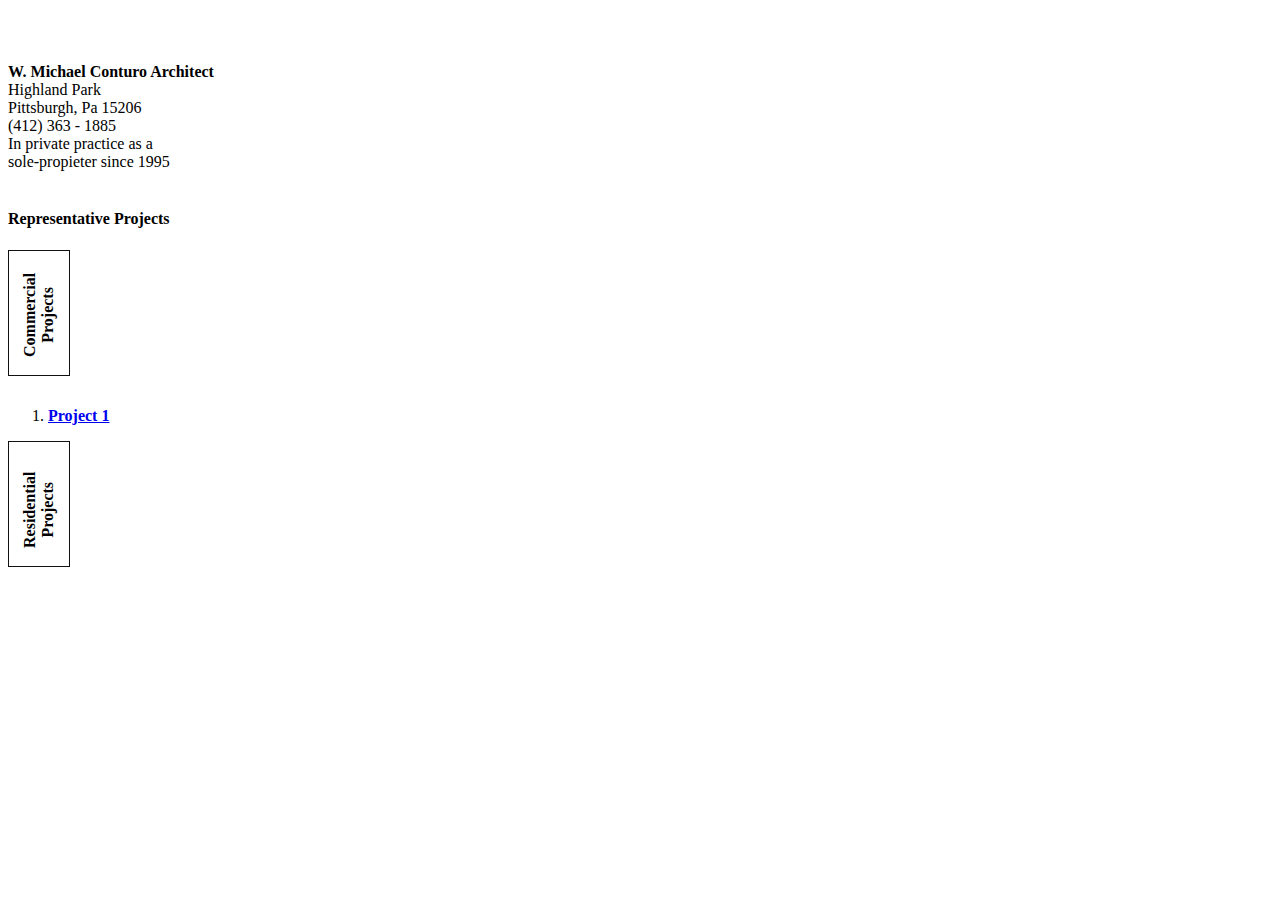
==== index.html @ ae378606 "Updated look and feel" ====
<!DOCTYPE HTML>
<html lang="en">
    <head>
        <title>W. Michael Conturo Architecture</title>
        <link rel="stylesheet" href="https://maxcdn.bootstrapcdn.com/bootstrap/4.0.0-beta.2/css/bootstrap.min.css" integrity="sha384-PsH8R72JQ3SOdhVi3uxftmaW6Vc51MKb0q5P2rRUpPvrszuE4W1povHYgTpBfshb" crossorigin="anonymous">
        <meta name="viewport" content="width=device-width, initial-scale=1, shrink-to-fit=no">
        <script src="https://ajax.googleapis.com/ajax/libs/jquery/2.1.1/jquery.min.js"></script>
        <style>
            .main{
                margin-top: 5%;
            }
            table.rotate-table-grid{
                box-sizing: border-box;
                border-collapse: collapse;
            }
            .rotate-table-grid tr, .rotate-table-grid td, .rotate-table-grid th {
                border: 1px solid #111;
                position: relative;
                padding: 20px 30px;
            }
            .rotate-table-grid th span {
                transform-origin: 0 50%;
                transform: rotate(-90deg); 
                white-space: nowrap; 
                display: block;
                position: absolute;
                bottom: 0;
                left: 50%;
            }
        </style>
    </head>
    <body>
        <div class="container main">
            <div class="row">
                <div class="col-md-4">
                    <strong>W. Michael Conturo Architect</strong><br/>
                    Highland Park<br/>
                    Pittsburgh, Pa 15206<br/>
                    (412) 363 - 1885
                </div>
                
                <div class="col-md-6 offset-md-2">
                    In private practice as a<br/> sole-propieter since 1995<br/><br/>
        
                    <h4>Representative Projects</h4>
                    <div class="row">
                        <div class="col-sm-1">
                            <table class="rotate-table-grid">
                                <thead>
                                    <tr>
                                        <th><span>Commercial<br/> Projects</span></th>
                                    </tr>
                                </thead>
                            </table>
                        </div><!-- ./col-sm-1 -->
                        <div class="col-sm-6 text-left">
                            <div class="container" style="padding-top: 15px;">
                                <ol>
                                    <li>
                                        <a href="projects/project_1/index.html">
                                            <b>Project 1</b>
                                        </a>
                                    </li>
                                </ol>
                            </div><!-- ./container -->
                        </div><!-- ./col-sm-6 -->
                    </div><!-- ./row -->

                    <div class="row">
                        <div class="col-sm-1">
                            <table class="rotate-table-grid">
                                <thead>
                                    <tr>
                                        <th><span>Residential<br/> Projects</span></th>
                                    </tr>
                                </thead>
                            </table>
                        </div><!-- ./col-sm-1 -->
                        <div class="col-sm-6 text-left">
                            <div class="container" style="padding-top: 15px;">
                            </div><!-- ./container -->
                        </div><!-- ./col-sm-6 -->
                    </div><!-- ./row -->
                </div>
            </div><!-- ./row -->
        </div><!-- ./container -->

        <script>
            $(function() {
                var header_height = 0;
                $('.rotate-table-grid th span').each(function() {
                    if ($(this).outerWidth() > header_height) header_height = $(this).outerWidth();
                });

                $('.rotate-table-grid th').height(header_height);
            });
        </script>

    </body>
</html>
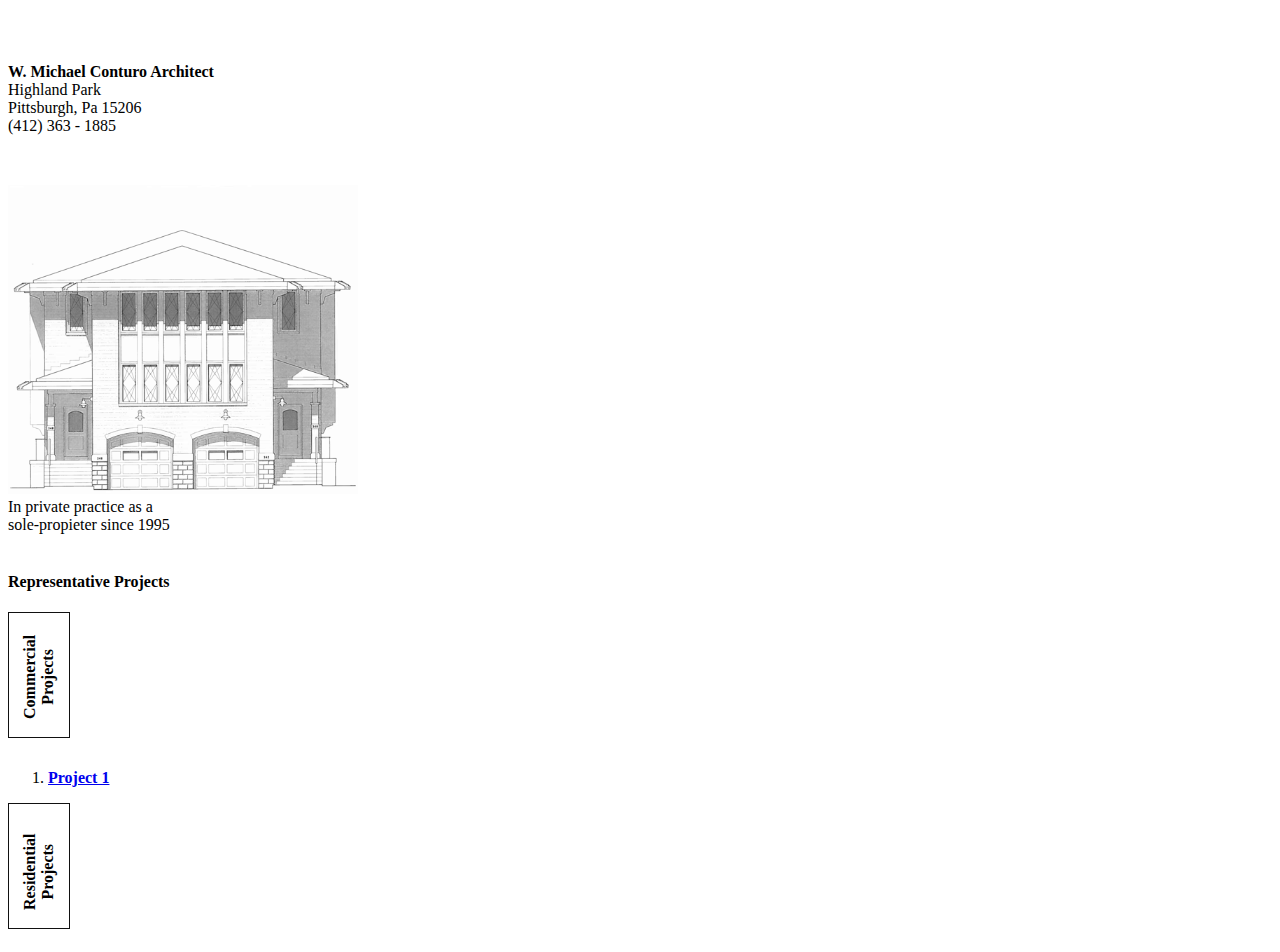
==== commit cdcbac75: "Added sketch image to bottom left corner" ====
--- a/index.html
+++ b/index.html
@@ -33,10 +33,18 @@
         <div class="container main">
             <div class="row">
                 <div class="col-md-4">
-                    <strong>W. Michael Conturo Architect</strong><br/>
-                    Highland Park<br/>
-                    Pittsburgh, Pa 15206<br/>
-                    (412) 363 - 1885
+                    <div class="row">
+                        <strong>W. Michael Conturo Architect</strong><br/>
+                        Highland Park<br/>
+                        Pittsburgh, Pa 15206<br/>
+                        (412) 363 - 1885
+                    </div><!-- ./row -->
+
+                    <div class="row">
+                        <div style="margin-top: 50px;">
+                            <img src="./images/sketch.png" alt=""  class="img-fluid" style="max-width: 350px;"/>
+                        </div>
+                    </div><!-- ./row -->
                 </div>
                 
                 <div class="col-md-6 offset-md-2">
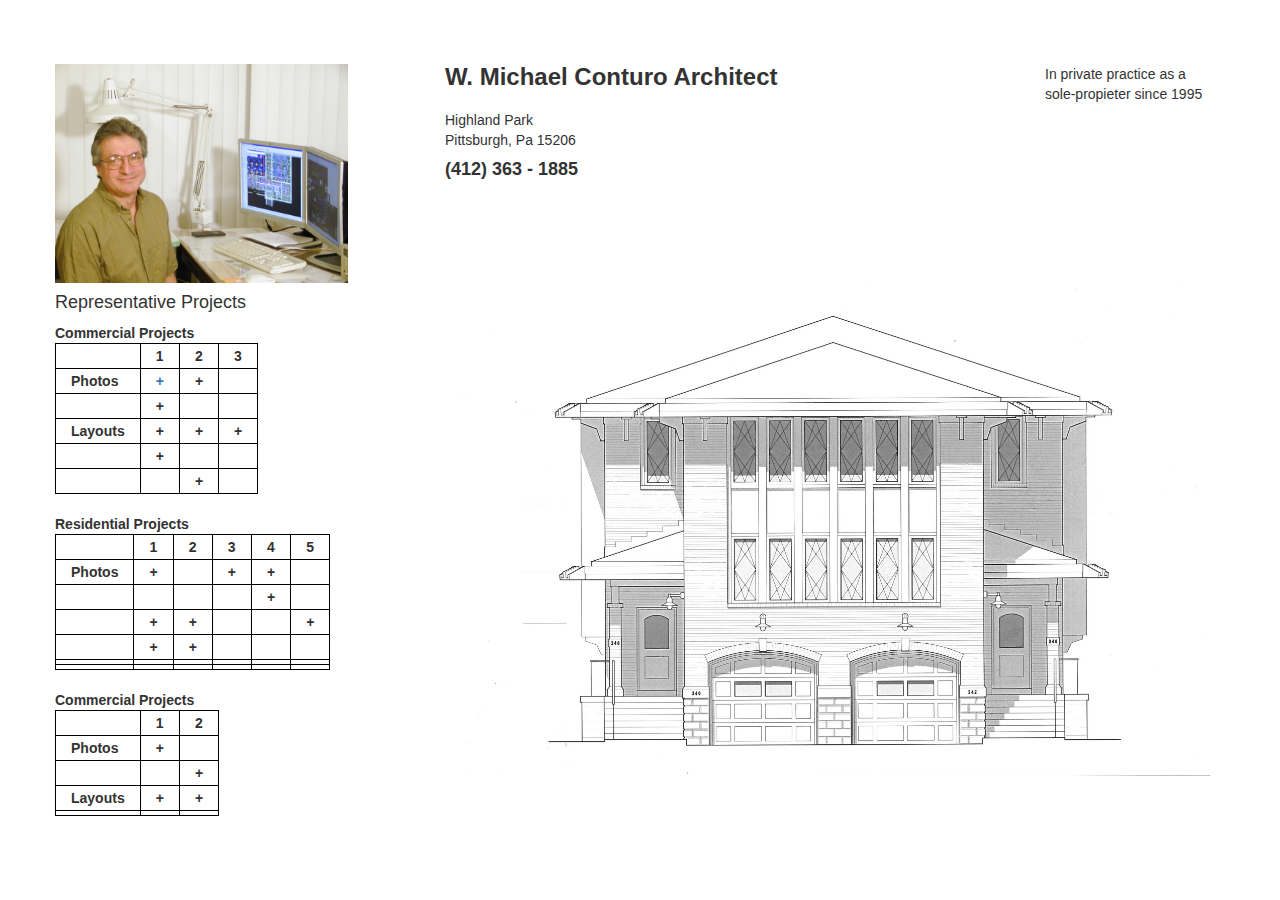
==== commit 8ec963db: "Second version based on drawings" ====
--- a/index.html
+++ b/index.html
@@ -2,106 +2,214 @@
 <html lang="en">
     <head>
         <title>W. Michael Conturo Architecture</title>
-        <link rel="stylesheet" href="https://maxcdn.bootstrapcdn.com/bootstrap/4.0.0-beta.2/css/bootstrap.min.css" integrity="sha384-PsH8R72JQ3SOdhVi3uxftmaW6Vc51MKb0q5P2rRUpPvrszuE4W1povHYgTpBfshb" crossorigin="anonymous">
+        <link rel="stylesheet" href="https://maxcdn.bootstrapcdn.com/bootstrap/3.3.7/css/bootstrap.min.css" 
+            integrity="sha384-BVYiiSIFeK1dGmJRAkycuHAHRg32OmUcww7on3RYdg4Va+PmSTsz/K68vbdEjh4u" 
+            crossorigin="anonymous">
         <meta name="viewport" content="width=device-width, initial-scale=1, shrink-to-fit=no">
         <script src="https://ajax.googleapis.com/ajax/libs/jquery/2.1.1/jquery.min.js"></script>
         <style>
             .main{
                 margin-top: 5%;
             }
-            table.rotate-table-grid{
-                box-sizing: border-box;
-                border-collapse: collapse;
+            table, th, td {
+                border: 1px solid black;
+                padding: 2px 15px;
             }
-            .rotate-table-grid tr, .rotate-table-grid td, .rotate-table-grid th {
-                border: 1px solid #111;
-                position: relative;
-                padding: 20px 30px;
-            }
-            .rotate-table-grid th span {
-                transform-origin: 0 50%;
-                transform: rotate(-90deg); 
-                white-space: nowrap; 
-                display: block;
-                position: absolute;
-                bottom: 0;
-                left: 50%;
+            td {
+                font-weight: bold;
             }
         </style>
     </head>
     <body>
         <div class="container main">
             <div class="row">
-                <div class="col-md-4">
-                    <div class="row">
-                        <strong>W. Michael Conturo Architect</strong><br/>
+                <div class="col-md-3">
+
+                    <div class="row">
+                        <img src="./images/mike.jpg" class="img-responsive"/>
+                    </div><!-- ./row -->
+
+                </div><!-- ./col-md-3 -->
+                
+                <div class="col-md-6 col-md-offset-1">
+
+                    <div class="row">
+                        <h3 style="margin-top: 0; margin-bottom: 0;"><strong>W. Michael Conturo Architect</strong></h3><br/>
                         Highland Park<br/>
                         Pittsburgh, Pa 15206<br/>
-                        (412) 363 - 1885
-                    </div><!-- ./row -->
-
-                    <div class="row">
-                        <div style="margin-top: 50px;">
-                            <img src="./images/sketch.png" alt=""  class="img-fluid" style="max-width: 350px;"/>
-                        </div>
-                    </div><!-- ./row -->
-                </div>
-                
-                <div class="col-md-6 offset-md-2">
+                        <h4><strong>(412) 363 - 1885</strong></h4>
+                    </div><!-- ./row -->
+
+                </div><!-- ./col-md-6 -->
+
+                <div class="col-md-2">
                     In private practice as a<br/> sole-propieter since 1995<br/><br/>
-        
-                    <h4>Representative Projects</h4>
-                    <div class="row">
-                        <div class="col-sm-1">
-                            <table class="rotate-table-grid">
-                                <thead>
-                                    <tr>
-                                        <th><span>Commercial<br/> Projects</span></th>
-                                    </tr>
-                                </thead>
-                            </table>
-                        </div><!-- ./col-sm-1 -->
-                        <div class="col-sm-6 text-left">
-                            <div class="container" style="padding-top: 15px;">
-                                <ol>
-                                    <li>
-                                        <a href="projects/project_1/index.html">
-                                            <b>Project 1</b>
-                                        </a>
-                                    </li>
-                                </ol>
-                            </div><!-- ./container -->
-                        </div><!-- ./col-sm-6 -->
-                    </div><!-- ./row -->
-
-                    <div class="row">
-                        <div class="col-sm-1">
-                            <table class="rotate-table-grid">
-                                <thead>
-                                    <tr>
-                                        <th><span>Residential<br/> Projects</span></th>
-                                    </tr>
-                                </thead>
-                            </table>
-                        </div><!-- ./col-sm-1 -->
-                        <div class="col-sm-6 text-left">
-                            <div class="container" style="padding-top: 15px;">
-                            </div><!-- ./container -->
-                        </div><!-- ./col-sm-6 -->
-                    </div><!-- ./row -->
-                </div>
+                </div><!-- ./col-md-2 -->
             </div><!-- ./row -->
+
+            <div class="row">
+                <div class="col-md-3">
+
+                    <h4 style="margin-left: -15px;">Representative Projects</h4>
+                    <div class="row">
+                        <!-- Commercial Projects -->
+                        <strong>Commercial Projects</strong>
+                        <table>
+                            <tr>
+                                <th></th>
+                                <th>1</th>
+                                <th>2</th> 
+                                <th>3</th>
+                            </tr>
+                            <tr>
+                                <td>Photos</td>
+                                <td><a href="projects/project_1/index.html">+</a></td>
+                                <td>+</td> 
+                                <td></td>
+                            </tr>
+                            <tr>
+                                <td></td>
+                                <td>+</td>
+                                <td></td> 
+                                <td></td>
+                            </tr>
+                            <tr>
+                                <td>Layouts</td>
+                                <td>+</td>
+                                <td>+</td> 
+                                <td>+</td>
+                            </tr>
+                            <tr>
+                                <td></td>
+                                <td>+</td>
+                                <td></td> 
+                                <td></td>
+                            </tr>
+                            <tr>
+                                <td></td>
+                                <td></td>
+                                <td>+</td> 
+                                <td></td>
+                            </tr>
+                        </table>
+                    </div><!-- ./row -->
+
+                    <div class="row">
+                        <br />
+                        <!-- Residential Projects -->
+                        <strong>Residential Projects</strong>
+                        <table>
+                            <tr>
+                                <th></th>
+                                <th>1</th>
+                                <th>2</th> 
+                                <th>3</th>
+                                <th>4</th>
+                                <th>5</th>
+                            </tr>
+                            <tr>
+                                <td>Photos</td>
+                                <td>+</td>
+                                <td></td>
+                                <td>+</td> 
+                                <td>+</td> 
+                                <td></td>
+                            </tr>
+                            <tr>
+                                <td></td>
+                                <td></td>
+                                <td></td>
+                                <td></td> 
+                                <td>+</td> 
+                                <td></td>
+                            </tr>
+                            <tr>
+                                <td></td>
+                                <td>+</td>
+                                <td>+</td>
+                                <td></td> 
+                                <td></td> 
+                                <td>+</td>
+                            </tr>
+                            <tr>
+                                <td></td>
+                                <td>+</td>
+                                <td>+</td>
+                                <td></td> 
+                                <td></td> 
+                                <td></td>
+                            </tr>
+                            <tr>
+                                <td></td>
+                                <td></td>
+                                <td></td>
+                                <td></td> 
+                                <td></td> 
+                                <td></td>
+                            </tr>
+                            <tr>
+                                <td></td>
+                                <td></td>
+                                <td></td>
+                                <td></td> 
+                                <td></td> 
+                                <td></td>
+                            </tr>
+                        </table>
+                    </div><!-- ./row -->
+
+                    <div class="row">
+                        <br />
+                        <!-- Industrial Design -->
+                        <strong>Commercial Projects</strong>
+                        <table>
+                            <tr>
+                                <th></th>
+                                <th>1</th>
+                                <th>2</th> 
+                            </tr>
+                            <tr>
+                                <td>Photos</td>
+                                <td>+</td>
+                                <td></td>
+                            </tr>
+                            <tr>
+                                <td></td> 
+                                <td></td>
+                                <td>+</td>
+                            </tr>
+                            <tr>
+                                <td>Layouts</td>
+                                <td>+</td>
+                                <td>+</td> 
+                            </tr>
+                            <tr>
+                                <td></td>
+                                <td></td> 
+                                <td></td>
+                            </tr>
+                        </table>
+                    </div><!-- ./row -->
+
+                </div><!-- ./col-md-3 -->
+                <div class="col-md-8 col-md-offset-1">
+                    <img src="./images/sketch2.jpg" alt=""  class="img-responsive" style="/* max-width: 350px; */"/>
+                </div><!-- ./col-md-9 -->
+            </div><!-- ./row -->
+
         </div><!-- ./container -->
 
         <script>
-            $(function() {
-                var header_height = 0;
-                $('.rotate-table-grid th span').each(function() {
-                    if ($(this).outerWidth() > header_height) header_height = $(this).outerWidth();
+            /*
+                $(function() {
+                    var header_height = 0;
+                    $('.rotate-table-grid th span').each(function() {
+                        if ($(this).outerWidth() > header_height) header_height = $(this).outerWidth();
+                    });
+
+                    $('.rotate-table-grid th').height(header_height);
                 });
-
-                $('.rotate-table-grid th').height(header_height);
-            });
+            */
         </script>
 
     </body>
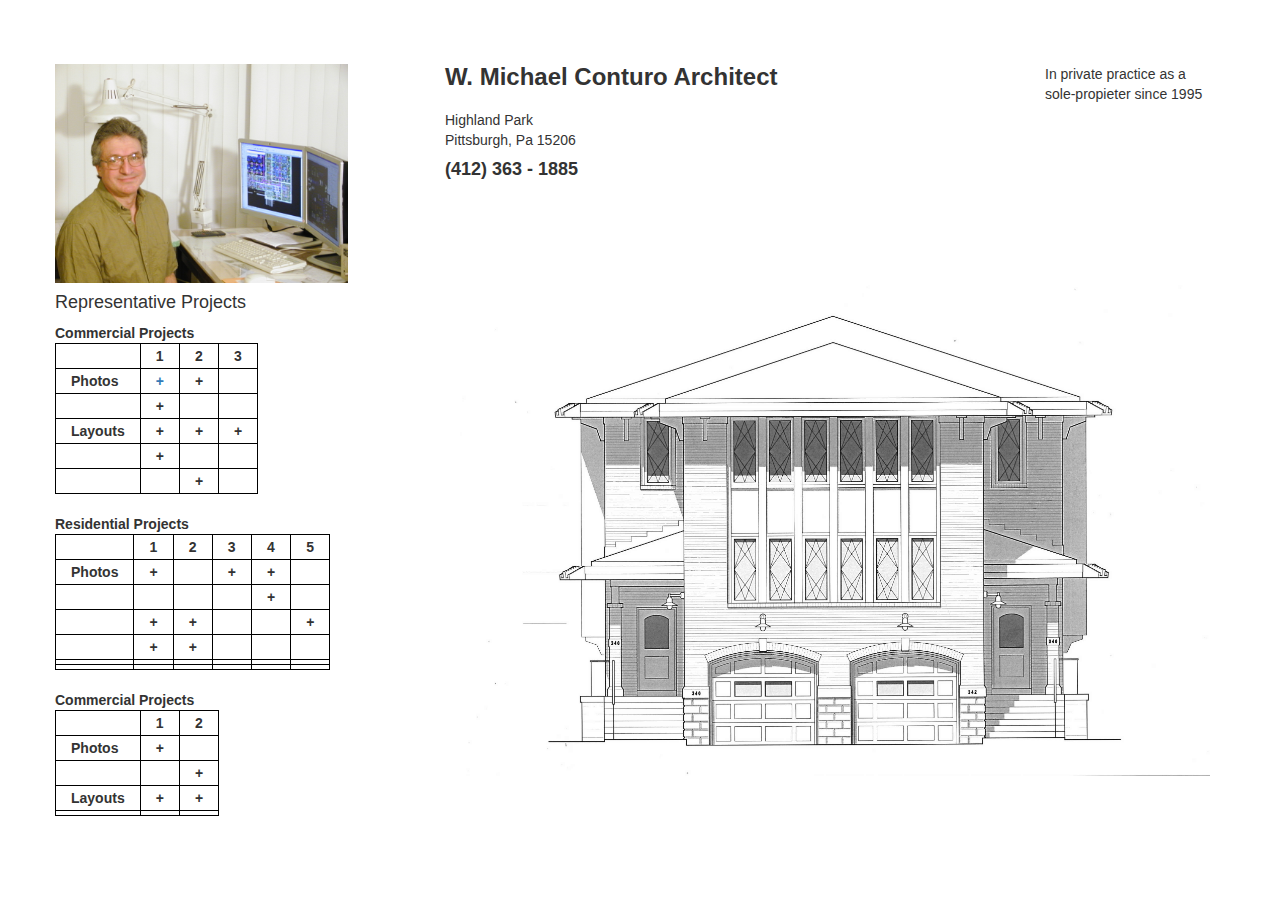
==== commit 065a39dc: "Changed sketch contrast" ====
--- a/index.html
+++ b/index.html
@@ -193,7 +193,7 @@
 
                 </div><!-- ./col-md-3 -->
                 <div class="col-md-8 col-md-offset-1">
-                    <img src="./images/sketch2.jpg" alt=""  class="img-responsive" style="/* max-width: 350px; */"/>
+                    <img src="./images/sketch3.jpg" alt=""  class="img-responsive" style="/* max-width: 350px; */"/>
                 </div><!-- ./col-md-9 -->
             </div><!-- ./row -->
 
